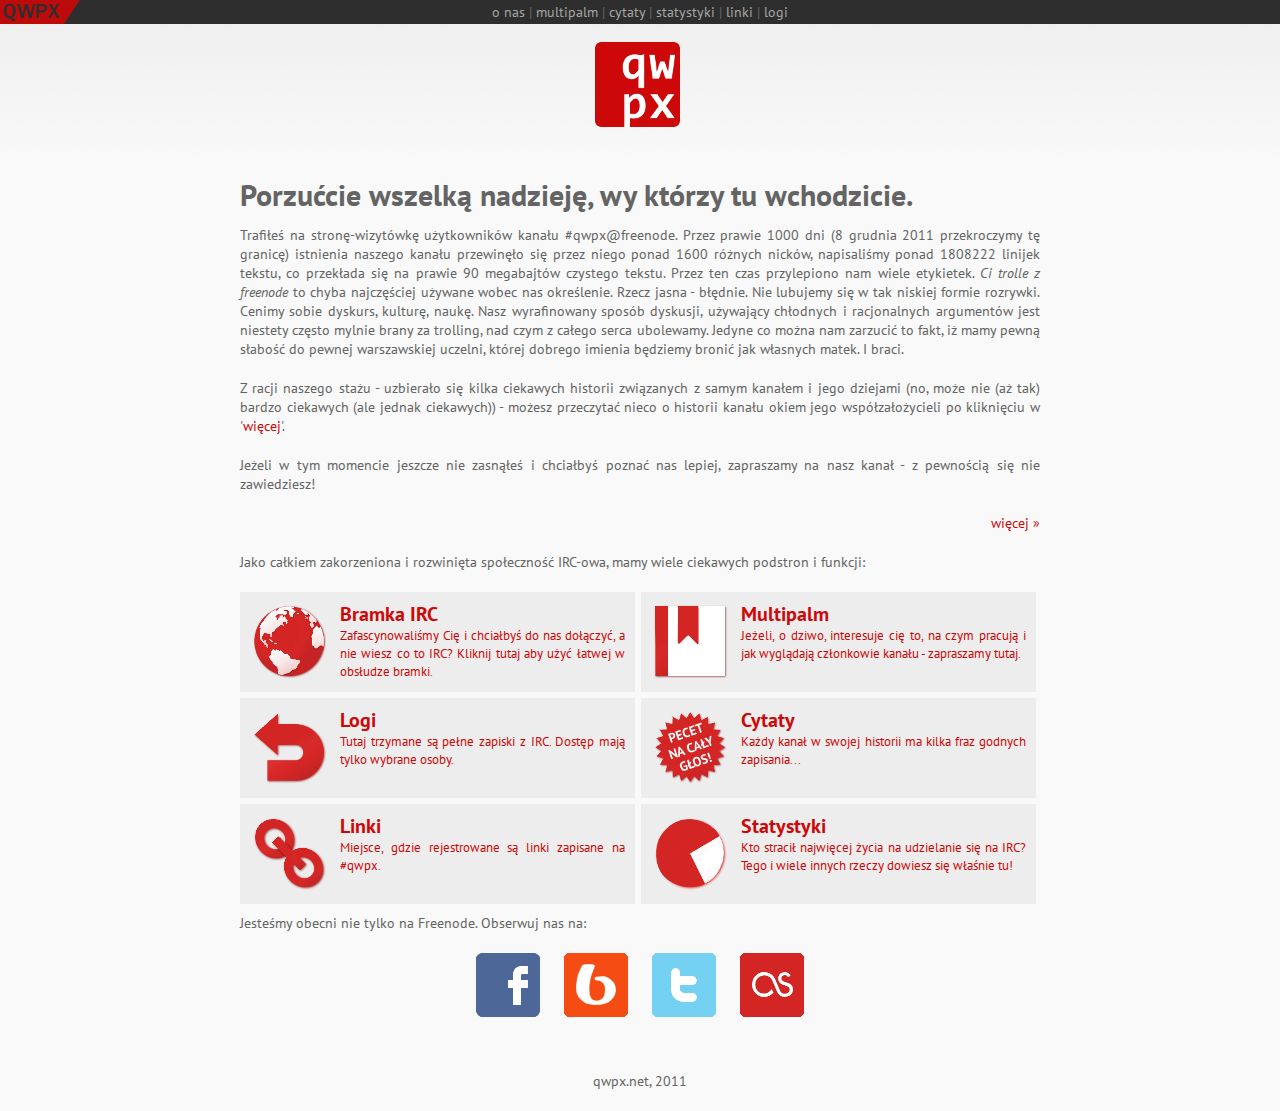
==== index.html @ 48d0462f "Initial commit" ====
﻿<!DOCTYPE html>
<html lang="pl">
	<head> 
		<title>qwpx</title> 
		<meta http-equiv="Content-Type" content="text/html; charset=UTF-8" /> 
		<link rel="stylesheet" type="text/css" href="style/style.css" />
	</head>
	<body>
		<a href="http://qwpx.net" class="qwpx">Strona główna</a>
		<div class="top">
			<a href="http://qwpx.net/o_nas.html">o nas</a> | <a href="http://multipalm.qwpx.net/">multipalm</a> | <a href="http://qdb.qwpx.net">cytaty</a> | <a href="http://stats.qwpx.net">statystyki</a> | <a href="http://links.qwpx.net">linki</a> | <a href="http://logs.qwpx.net/">logi</a>
		</div>
		<a href="http://qwpx.net" id="logo"><div id="logo-img">qwpx</div></a>
		<div class="content">
            <h1>Porzućcie wszelką nadzieję, wy którzy tu wchodzicie.</h1>
            <p>Trafiłeś na stronę-wizytówkę użytkowników kanału #qwpx@freenode. Przez prawie 1000 dni (8 grudnia 2011 przekroczymy tę granicę) istnienia naszego kanału przewinęło się przez niego ponad 1600 różnych nicków, napisaliśmy ponad 1808222 linijek tekstu, co przekłada się na prawie 90 megabajtów czystego tekstu. Przez ten czas przylepiono nam wiele etykietek. <em>Ci trolle z freenode</em> to chyba najczęściej używane wobec nas określenie. Rzecz jasna - błędnie. Nie lubujemy się w tak niskiej formie rozrywki. Cenimy sobie dyskurs, kulturę, naukę. Nasz wyrafinowany sposób dyskusji, używający chłodnych i racjonalnych argumentów jest niestety często mylnie brany za trolling, nad czym z całego serca ubolewamy. Jedyne co można nam zarzucić to fakt, iż mamy pewną słabość do pewnej warszawskiej uczelni, której dobrego imienia będziemy bronić jak własnych matek. I braci.</p>
                <p>Z racji naszego stażu - uzbierało się kilka ciekawych historii związanych z samym kanałem i jego dziejami (no, może nie (aż tak) bardzo ciekawych (ale jednak ciekawych)) - możesz przeczytać nieco o historii kanału okiem jego współzałożycieli po kliknięciu w '<a href="o_nas.html">więcej</a>'.</p> 
                <p>Jeżeli w tym momencie jeszcze nie zasnąłeś i chciałbyś poznać nas lepiej, zapraszamy na nasz kanał - z pewnością się nie zawiedziesz!</p>
                <p><a href="o_nas.html" class="moar">więcej »</a><br /></p>
                <p>Jako całkiem zakorzeniona i rozwinięta społeczność IRC-owa, mamy wiele ciekawych podstron i funkcji:</p>

            <ul>
                <li class="menu-button menu-button-left"><a href="http://webchat.freenode.net/?channels=qwpx&amp;uio=OT10cnVlJjExPTAmMTI9dHJ1ZQ10"><img src="style/images/gateway.png" class="icon" alt="icon" /><h2>Bramka IRC</h2>Zafascynowaliśmy Cię i chciałbyś do nas dołączyć, a nie wiesz co to IRC? Kliknij tutaj aby użyć łatwej w obsłudze bramki.</a></li>
				<li class="menu-button"><a href="http://multipalm.qwpx.net"><img src="style/images/multipalm.png" class="icon" alt="icon" /><h2>Multipalm</h2>Jeżeli, o dziwo, interesuje cię to, na czym pracują i jak wyglądają członkowie kanału - zapraszamy tutaj.</a></li>
				<li class="menu-button menu-button-left"><a href="http://logs.qwpx.net"><img src="style/images/logs.png" class="icon" alt="icon" /><h2>Logi</h2>Tutaj trzymane są pełne zapiski z IRC. Dostęp mają tylko wybrane osoby.</a></li>
                <li class="menu-button"><a href="http://qdb.qwpx.net"><img src="style/images/qdb.png" class="icon" alt="icon" /><h2>Cytaty</h2>Każdy kanał w swojej historii ma kilka fraz godnych zapisania...</a></li>
				<li class="menu-button menu-button-left"><a href="http://links.qwpx.net"><img src="style/images/links.png" class="icon" alt="icon" /><h2>Linki</h2>Miejsce, gdzie rejestrowane są linki zapisane na #qwpx.</a></li>
				<li class="menu-button"><a href="http://stats.qwpx.net"><img src="style/images/stats.png" class="icon" alt="icon" ><h2>Statystyki</h2>Kto stracił najwięcej życia na udzielanie się na IRC? Tego i wiele innych rzeczy dowiesz się właśnie tu!</a></li>
			</ul>
			<p>Jesteśmy obecni nie tylko na Freenode. Obserwuj nas na:</p>
			<div class="community">
				<a href="https://www.facebook.com/groups/qwpx.net" id="facebook">Facebooku, </a>
				<a href="http://blip.pl/tags/qwpx" id="blip">Blipie, </a>
				<a href="http://twitter.com/#!/qwpx_net/qwpx" id="twitter">Twitterze, </a>
				<a href="http://www.lastfm.pl/group/qwpx" id="lastfm">Last.fm.</a>
			</div>
		</div>
		<div class="footer">
			qwpx.net, 2011
		</div>
	</body>
</html>
---- style/style.css ----
@font-face {
    font-family: 'PT Sans';
    src: url('fonts/PTSans.ttf') format('truetype');
    font-weight: normal;
    font-style: normal;
}

@font-face {
    font-family: 'PT Sans';
    src: url('fonts/PTSans_b.ttf') format('truetype');
    font-weight: bold;
    font-style: normal;
}

@font-face {
    font-family: 'PT Sans';
    src: url('fonts/PTSans_i.ttf') format('truetype');
    font-weight: normal;
    font-style: italic;
}

@font-face {
    font-family: 'PT Sans';
    src: url('fonts/PTSans_bi.ttf') format('truetype');
    font-weight: bold;
    font-style: italic;
}

.top {
    background: #2e2e2e;
    padding-right: 80px;
    padding-top: 3px;
    height: 21px;
    margin-bottom: 15px;
}

.top a {
    color: #a4a5a4;
}

.qwpx {
    width: 80px;
    height: 24px;
    text-indent: -999999px;
    float: left;
    background: url('images/qwpx.png') no-repeat;
}

body {
    background: #f9f9f9 url('images/tlo.png') repeat-x;
    font-size: 14px;
    font-family: 'PT Sans', 'Segoe UI', Verdana, Tahoma, 'Lucida Grande', 'DejaVu Sans', Sans, sans-serif;
    color: #636463;
    text-align: center;
    margin: 0;
    padding-bottom: 20px;
}

a {
    text-decoration: none;
    color: #cd0808;
}

#logo {
    font-size: 85px;
    font-family: 'Segoe UI', Tahoma, Verdana, 'DejaVu Sans', Sans, sans-serif;
    letter-spacing: -8px;
    font-weight: 200;
    height: 105px;
    color: #636463;
    text-transform: uppercase;
}


#logo-img {
    background: url('images/logo.png') no-repeat;
    vertical-align: middle;
    width: 85px;
    height: 105px;
    text-indent: -999999px;
    overflow: hidden;
    display: inline-block;
    margin-right: 5px;
}

.content {
    width: 800px;
    text-align: justify;
    margin: 0 auto;
    padding-top: 30px;
    padding-bottom: 30px;
}

.moar {
    float: right;
}

p {
    margin-top: 10px;
    margin-bottom: 20px;
}

h1 {
    font-size: 30px;
    margin: 0;
}

.red {
    color: #cd0808;
}

.mode {
    margin-bottom: 17px;
}

.search {
    margin: 0 0 26px 0;
}

input, textarea {
    background-color: #ffffff;
    border: 1px #cd0808 solid;
    margin-right: 0;
}

table {
    margin: 0 auto;
    width: 75%;
    height: 37px;
    border: 1px #9c9d9c solid;
    padding: 0;
    border-collapse: collapse;
}

table.options {
    border-top: 0;
}

tr.one {
    background-color: #f8f8f8;
}

tr.two {
    background-color: #e7e7e7;
}

tr.top {
    background: #f3f3f3 url('images/tlotabelka.png');
    height: 37px;
    font-size: 13pt;
    font-weight: bold;
}

tr.top a, a:hover {
    color: #636463;
    }

tr.down {
    background: #f3f3f3 url('images/tlotabelka.png');
    height: 37px;
    font-size: 13pt;
}

td {
    border: 1px #9c9d9c solid;
    padding: 5px;
    text-align: left;
}

td.options {
    border-top: none;
}

.footer {
    margin-top: 20px;
}

form {
    display: inline;
}

input.button {
    background: #ffffff url('images/find_magnifier_icon.png') no-repeat;
    width: 16px;
    height: 16px;
    padding: 0;
    border: 0;
}

input.last {
    margin: 0;
}

ul {
    margin: 0;
    padding: 0;
}

.menu-button {
    width: 375px;
    height: 80px;
    padding: 10px;
    background: #EDEDED;
    list-style-type: none;
    /*display: inline-block;*/
    font-size: 13px;
    overflow: hidden;
    margin-bottom: 6px;
}

.menu-button-left {
    margin-right: 6px;
    float: left;
}

h2 {
    margin: 0;
    padding: 0;
}

.icon {
    float: left;
    margin-right: 10px;
    border: none;
}

.community {
        text-align: center;
    }
     
.community a {
        overflow: hidden;
        margin-right: 20px;
        width: 64px;
        height: 64px;
        text-indent: -999999px;
        display: inline-block;
    }
     
#facebook {
        background: url('images/facebook.png') no-repeat;
    }
     
#blip {
        background: url('images/blip.png') no-repeat;
    }
     
#twitter {
        background: url('images/twitter.png') no-repeat;
    }
     
#lastfm {
        background: url('images/lastfm.png') no-repeat;
        margin-right: 0px;
    }
	
a:hover {
      opacity: 0.8;
    }

.top a:hover {
      opacity: 1;
      color: white;
    }

.menu-button {
      padding: 0px;
      width: 395px;
      height: 100px;
    }

.menu-button a {
      display: block;
      width: 375px;
      height: 80px;
      padding: 10px;
    }

.menu-button a:hover, .qwpx:hover {
      opacity: 0.9;
    }

.menu-button:hover {
      background: #F1F1F1;
    }

.community a:hover {
      opacity: 0.9
    }

#qdb-menu {
	list-style-type: none;
	background: #F2F2F2;
	padding: 5px;
	}

#qdb-menu li {
	display: inline-block;
	border-right: 1px #cd0808 solid;
	padding-right: 3px	!important;
	}

.noborder {
	border: none	!important;
	}

.quote {
	display: table;
	overflow: hidden;
	margin-bottom: 20px;
	}

.quote-content, .quote-meta {
	display: table-cell;
	}

.quote-content {
	width: 570px;
	max-width: 570px;
	overflow: scroll;
	word-wrap: break-word;
	background: #F2F2F2;
	padding: 15px;
	font-family: monospace;
	-webkit-border-top-left-radius: 5px;
	-webkit-border-bottom-left-radius: 5px;
	-moz-border-radius-topleft: 5px;
	-moz-border-radius-bottomleft: 5px;
	border-top-left-radius: 5px;
	border-bottom-left-radius: 5px;
	}

.quote-meta {
	width: 170px;
	height: 100%;
	padding: 15px;
	background: #2e2e2e;
	color: #dfdfdf;
	-webkit-border-top-right-radius: 5px;
	-webkit-border-bottom-right-radius: 5px;
	-moz-border-radius-topright: 5px;
	-moz-border-radius-bottomright: 5px;
	border-top-right-radius: 5px;
	border-bottom-right-radius: 5px;
	}

.quote-meta hr {
	width: 100%;
	border-bottom: 1px #636463 solid;
	border-top: none;
	border-left: none;
	border-right: none;
	}

.quote-meta a {
	color: #dfdfdf;
	}

.plus, .minus {
	width: 16px;
	height: 16px;
	text-indent: -9999px;
	display: inline-block;
	vertical-align: middle;
	}

.plus {
	background: url('images/plus.png');
	margin-right: 5px;
	}

.minus {
	background: url('images/minus.png');
	margin-left: 5px;
	}

.pagination {
	text-align: center;
	list-style-type: none;
	}

.pagination li {
	display: inline-block;
	padding: 3px;
	border: 1px #d7d7d7 solid;
	-webkit-border-radius: 3px;
	-moz-border-radius: 3px;
	border-radius: 3px;
	}

#current-page {
	font-weight: bold;
	background: #cd0808;
	}

#current-page a {
	color: #F2F2F2;
	}

.pagenav {
	background: #3e3e3e;
	}

.off {
	background: #9a9a9a;
	}

#comments {
	margin-bottom: 25px;
	}

.comment {
	margin-top: 2px;
	border-top: 1px #e0e0e0 solid;
	padding-top: 12px;
	}

.cmeta {
	padding: 5px;
	width: auto;
	}

.comment-content {
	margin-top: 5px;
	margin-bottom: 10px;
	}

.comment-form {
	margin: 2px 0 0 0;
	padding: 12px 0 0 0;
	border-top: 1px #e0e0e0 solid;
	border-left: none;
	border-right: none;
	border-bottom: none;
	width: 100%;
	}

.comment-form div {
	display: table;
	margin-bottom: 1px;
	}

.comment-form label, .comment-form textarea, .comment-form input {
	height: 100%;
	border: 0;
	margin: 0;
	padding: 4px;
	line-height: 15px;
	}

.comment-form label {
	width: 100px;
	background: #2e2e2e;
	color: #cd0808;
	text-align: right;
	text-transform: lowercase;
	display: table-cell;
	vertical-align: top;
	}

.comment-form input, textarea {
	width: 684px;
	background: #e0e0e0;
	-webkit-border-top-right-radius: 5px;
	-webkit-border-bottom-right-radius: 5px;
	-moz-border-radius-topright: 5px;
	-moz-border-radius-bottomright: 5px;
	border-top-right-radius: 5px;
	border-bottom-right-radius: 5px;
	}

#submit {
	width: 692px	!important;
	}

.comment-form input, textarea {
	display: table-cell;
	}

.hide {
	display: none	!important;
	}

.image {
	width: 100%;
	border-radius: 5px;
	background: #F2F2F2;
	margin-bottom: 30px;
	text-align: center;
	}

.image-meta {
	background: #2E2E2E;
	color: #dfdfdf;
	padding: 7px;
	border-radius: 5px;
	}
	
.image img {
	margin: 20px;
	max-width: 750px;
	}
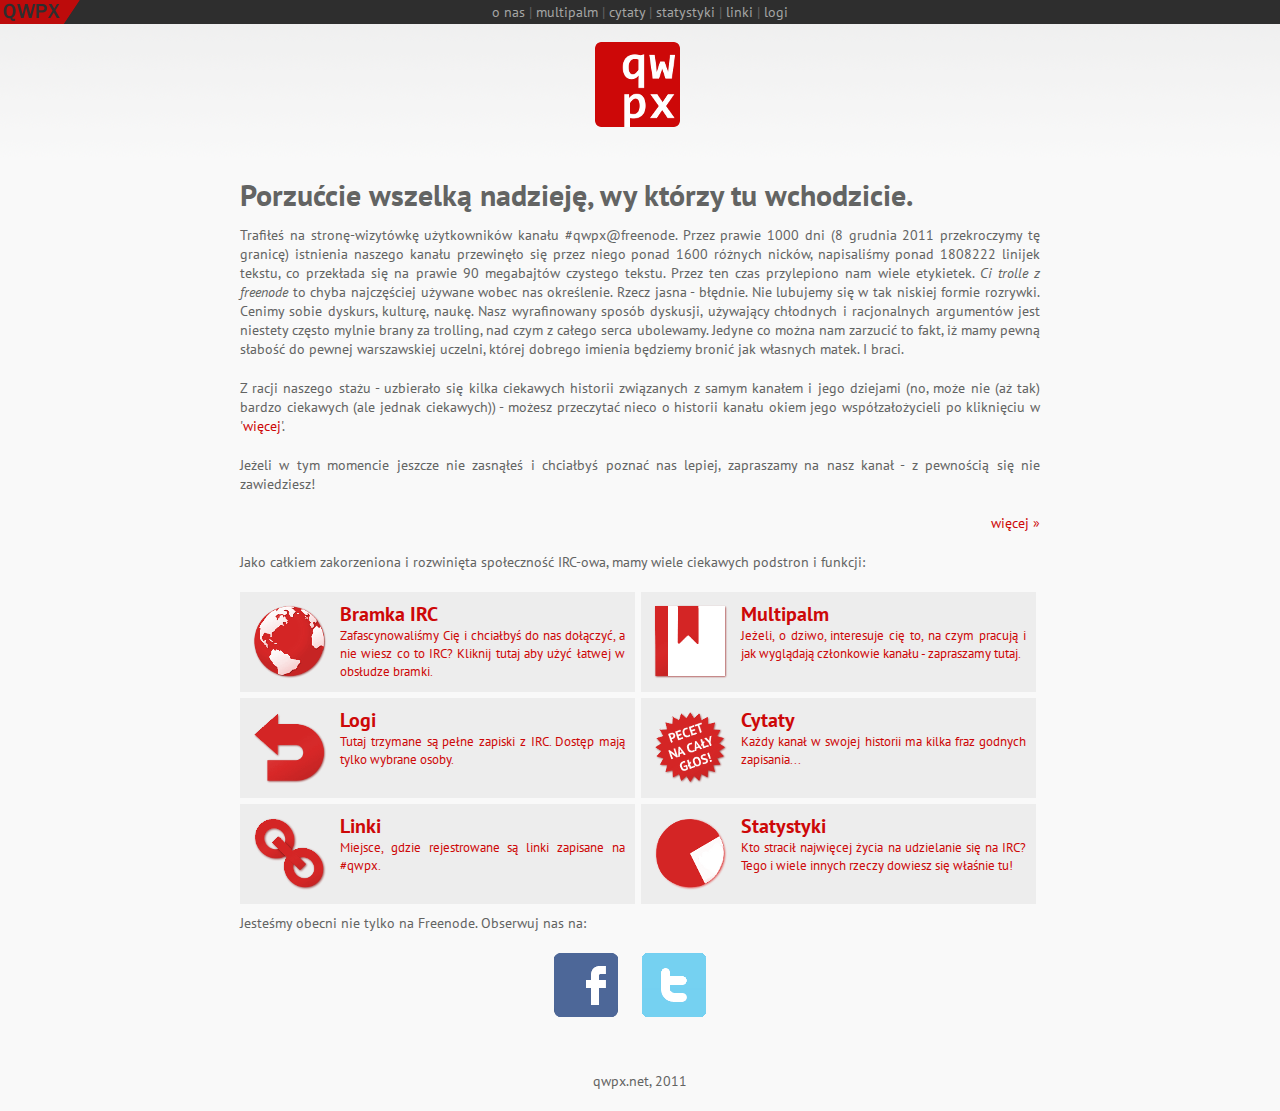
==== commit b151fba0: "remove dead social buttons" ====
--- a/index.html
+++ b/index.html
@@ -1,4 +1,4 @@
-﻿<!DOCTYPE html>
+<!DOCTYPE html>
 <html lang="pl">
 	<head> 
 		<title>qwpx</title> 
@@ -30,13 +30,25 @@
 			<p>Jesteśmy obecni nie tylko na Freenode. Obserwuj nas na:</p>
 			<div class="community">
 				<a href="https://www.facebook.com/groups/qwpx.net" id="facebook">Facebooku, </a>
-				<a href="http://blip.pl/tags/qwpx" id="blip">Blipie, </a>
 				<a href="http://twitter.com/#!/qwpx_net/qwpx" id="twitter">Twitterze, </a>
-				<a href="http://www.lastfm.pl/group/qwpx" id="lastfm">Last.fm.</a>
 			</div>
 		</div>
 		<div class="footer">
 			qwpx.net, 2011
 		</div>
+<script type="text/javascript">
+
+  var _gaq = _gaq || [];
+  _gaq.push(['_setAccount', 'UA-43454437-1']);
+  _gaq.push(['_setDomainName', 'qwpx.net']);
+  _gaq.push(['_trackPageview']);
+
+  (function() {
+    var ga = document.createElement('script'); ga.type = 'text/javascript'; ga.async = true;
+    ga.src = ('https:' == document.location.protocol ? 'https://ssl' : 'http://www') + '.google-analytics.com/ga.js';
+    var s = document.getElementsByTagName('script')[0]; s.parentNode.insertBefore(ga, s);
+  })();
+
+</script>
 	</body>
 </html>
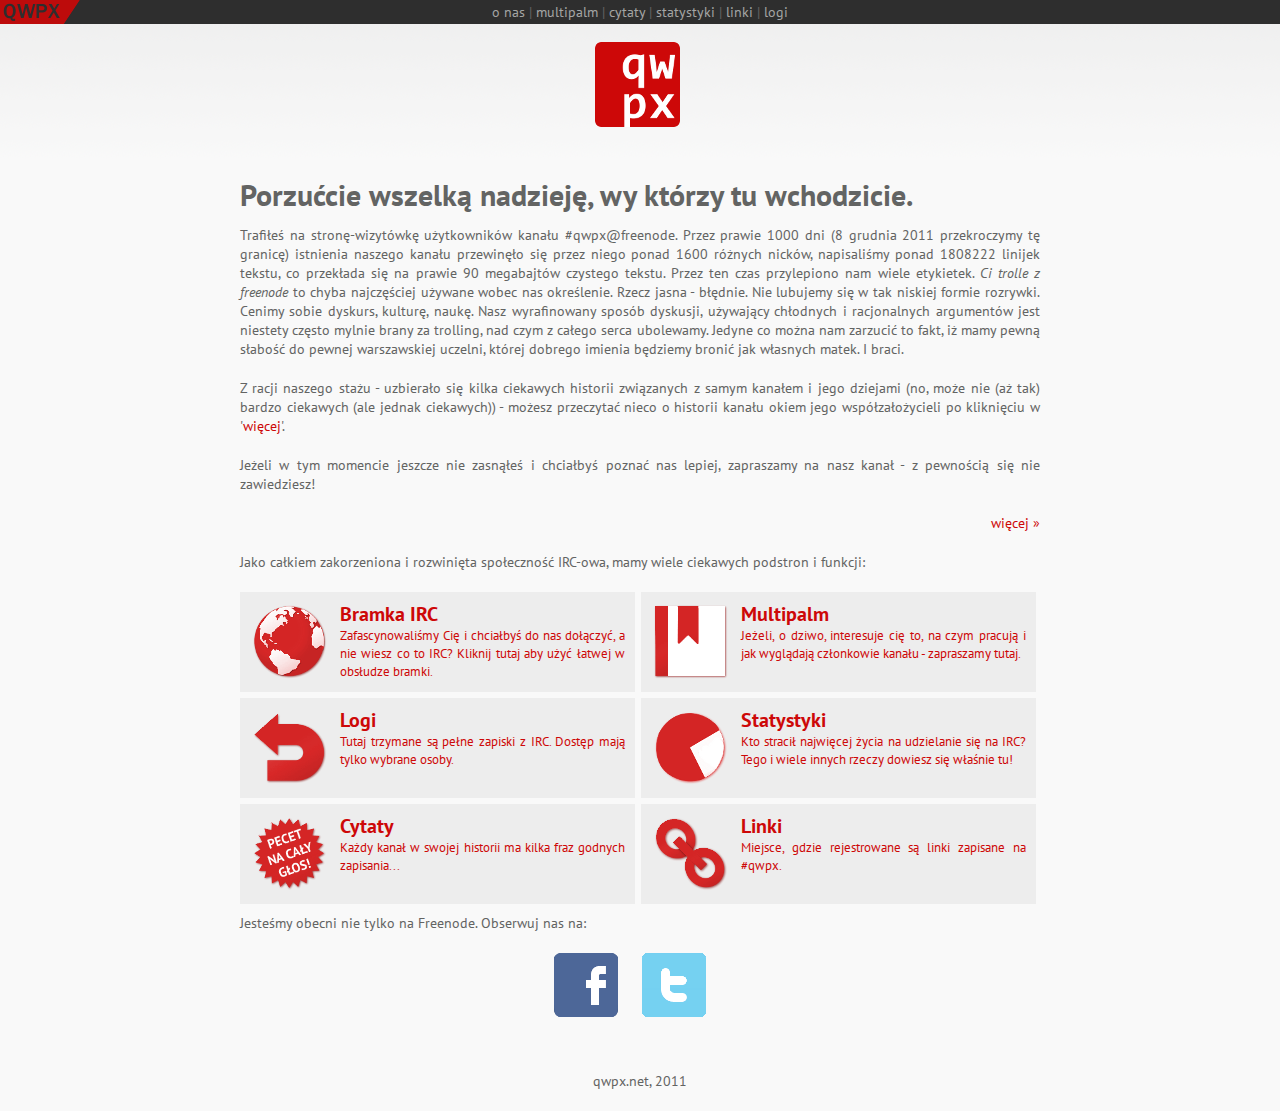
==== commit b59d0802: "fix layout and code" ====
--- a/index.html
+++ b/index.html
@@ -1,54 +1,73 @@
 <!DOCTYPE html>
 <html lang="pl">
-	<head> 
-		<title>qwpx</title> 
-		<meta http-equiv="Content-Type" content="text/html; charset=UTF-8" /> 
-		<link rel="stylesheet" type="text/css" href="style/style.css" />
-	</head>
-	<body>
-		<a href="http://qwpx.net" class="qwpx">Strona główna</a>
-		<div class="top">
-			<a href="http://qwpx.net/o_nas.html">o nas</a> | <a href="http://multipalm.qwpx.net/">multipalm</a> | <a href="http://qdb.qwpx.net">cytaty</a> | <a href="http://stats.qwpx.net">statystyki</a> | <a href="http://links.qwpx.net">linki</a> | <a href="http://logs.qwpx.net/">logi</a>
-		</div>
-		<a href="http://qwpx.net" id="logo"><div id="logo-img">qwpx</div></a>
-		<div class="content">
-            <h1>Porzućcie wszelką nadzieję, wy którzy tu wchodzicie.</h1>
-            <p>Trafiłeś na stronę-wizytówkę użytkowników kanału #qwpx@freenode. Przez prawie 1000 dni (8 grudnia 2011 przekroczymy tę granicę) istnienia naszego kanału przewinęło się przez niego ponad 1600 różnych nicków, napisaliśmy ponad 1808222 linijek tekstu, co przekłada się na prawie 90 megabajtów czystego tekstu. Przez ten czas przylepiono nam wiele etykietek. <em>Ci trolle z freenode</em> to chyba najczęściej używane wobec nas określenie. Rzecz jasna - błędnie. Nie lubujemy się w tak niskiej formie rozrywki. Cenimy sobie dyskurs, kulturę, naukę. Nasz wyrafinowany sposób dyskusji, używający chłodnych i racjonalnych argumentów jest niestety często mylnie brany za trolling, nad czym z całego serca ubolewamy. Jedyne co można nam zarzucić to fakt, iż mamy pewną słabość do pewnej warszawskiej uczelni, której dobrego imienia będziemy bronić jak własnych matek. I braci.</p>
-                <p>Z racji naszego stażu - uzbierało się kilka ciekawych historii związanych z samym kanałem i jego dziejami (no, może nie (aż tak) bardzo ciekawych (ale jednak ciekawych)) - możesz przeczytać nieco o historii kanału okiem jego współzałożycieli po kliknięciu w '<a href="o_nas.html">więcej</a>'.</p> 
-                <p>Jeżeli w tym momencie jeszcze nie zasnąłeś i chciałbyś poznać nas lepiej, zapraszamy na nasz kanał - z pewnością się nie zawiedziesz!</p>
-                <p><a href="o_nas.html" class="moar">więcej »</a><br /></p>
-                <p>Jako całkiem zakorzeniona i rozwinięta społeczność IRC-owa, mamy wiele ciekawych podstron i funkcji:</p>
+  <head> 
+    <title>qwpx</title> 
+    <meta http-equiv="Content-Type" content="text/html; charset=UTF-8" /> 
+    <link rel="stylesheet" type="text/css" href="style/style.css" />
+  </head>
+  <body>
+    <a href="http://qwpx.net" class="qwpx">Strona główna</a>
+    <div class="top">
+      <a href="http://qwpx.net/o_nas.html">o nas</a> | <a href="http://multipalm.qwpx.net/">multipalm</a> | <a href="http://qdb.qwpx.net">cytaty</a> | <a href="http://stats.qwpx.net">statystyki</a> | <a href="http://links.qwpx.net">linki</a> | <a href="http://logs.qwpx.net/">logi</a>
+    </div>
+    <a href="http://qwpx.net" id="logo"><div id="logo-img">qwpx</div></a>
+    <div class="content">
+      <h1>Porzućcie wszelką nadzieję, wy którzy tu wchodzicie.</h1>
+      <p>Trafiłeś na stronę-wizytówkę użytkowników kanału #qwpx@freenode. Przez prawie 1000 dni (8 grudnia 2011 przekroczymy tę granicę) istnienia naszego kanału przewinęło się przez niego ponad 1600 różnych nicków, napisaliśmy ponad 1808222 linijek tekstu, co przekłada się na prawie 90 megabajtów czystego tekstu. Przez ten czas przylepiono nam wiele etykietek. <em>Ci trolle z freenode</em> to chyba najczęściej używane wobec nas określenie. Rzecz jasna - błędnie. Nie lubujemy się w tak niskiej formie rozrywki. Cenimy sobie dyskurs, kulturę, naukę. Nasz wyrafinowany sposób dyskusji, używający chłodnych i racjonalnych argumentów jest niestety często mylnie brany za trolling, nad czym z całego serca ubolewamy. Jedyne co można nam zarzucić to fakt, iż mamy pewną słabość do pewnej warszawskiej uczelni, której dobrego imienia będziemy bronić jak własnych matek. I braci.</p>
+      <p>Z racji naszego stażu - uzbierało się kilka ciekawych historii związanych z samym kanałem i jego dziejami (no, może nie (aż tak) bardzo ciekawych (ale jednak ciekawych)) - możesz przeczytać nieco o historii kanału okiem jego współzałożycieli po kliknięciu w '<a href="o_nas.html">więcej</a>'.</p> 
+      <p>Jeżeli w tym momencie jeszcze nie zasnąłeś i chciałbyś poznać nas lepiej, zapraszamy na nasz kanał - z pewnością się nie zawiedziesz!</p>
+      <p><a href="o_nas.html" class="moar">więcej »</a><br /></p>
+      <p>Jako całkiem zakorzeniona i rozwinięta społeczność IRC-owa, mamy wiele ciekawych podstron i funkcji:</p>
 
-            <ul>
-                <li class="menu-button menu-button-left"><a href="http://webchat.freenode.net/?channels=qwpx&amp;uio=OT10cnVlJjExPTAmMTI9dHJ1ZQ10"><img src="style/images/gateway.png" class="icon" alt="icon" /><h2>Bramka IRC</h2>Zafascynowaliśmy Cię i chciałbyś do nas dołączyć, a nie wiesz co to IRC? Kliknij tutaj aby użyć łatwej w obsłudze bramki.</a></li>
-				<li class="menu-button"><a href="http://multipalm.qwpx.net"><img src="style/images/multipalm.png" class="icon" alt="icon" /><h2>Multipalm</h2>Jeżeli, o dziwo, interesuje cię to, na czym pracują i jak wyglądają członkowie kanału - zapraszamy tutaj.</a></li>
-				<li class="menu-button menu-button-left"><a href="http://logs.qwpx.net"><img src="style/images/logs.png" class="icon" alt="icon" /><h2>Logi</h2>Tutaj trzymane są pełne zapiski z IRC. Dostęp mają tylko wybrane osoby.</a></li>
-                <li class="menu-button"><a href="http://qdb.qwpx.net"><img src="style/images/qdb.png" class="icon" alt="icon" /><h2>Cytaty</h2>Każdy kanał w swojej historii ma kilka fraz godnych zapisania...</a></li>
-				<li class="menu-button menu-button-left"><a href="http://links.qwpx.net"><img src="style/images/links.png" class="icon" alt="icon" /><h2>Linki</h2>Miejsce, gdzie rejestrowane są linki zapisane na #qwpx.</a></li>
-				<li class="menu-button"><a href="http://stats.qwpx.net"><img src="style/images/stats.png" class="icon" alt="icon" ><h2>Statystyki</h2>Kto stracił najwięcej życia na udzielanie się na IRC? Tego i wiele innych rzeczy dowiesz się właśnie tu!</a></li>
-			</ul>
-			<p>Jesteśmy obecni nie tylko na Freenode. Obserwuj nas na:</p>
-			<div class="community">
-				<a href="https://www.facebook.com/groups/qwpx.net" id="facebook">Facebooku, </a>
-				<a href="http://twitter.com/#!/qwpx_net/qwpx" id="twitter">Twitterze, </a>
-			</div>
-		</div>
-		<div class="footer">
-			qwpx.net, 2011
-		</div>
-<script type="text/javascript">
+      <ul>
+        <li class="menu-button menu-button-left">
+	  <a href="http://webchat.freenode.net/?channels=qwpx&amp;uio=OT10cnVlJjExPTAmMTI9dHJ1ZQ10"><img src="style/images/gateway.png" class="icon" alt="icon" />
+	    <h2>Bramka IRC</h2>Zafascynowaliśmy Cię i chciałbyś do nas dołączyć, a nie wiesz co to IRC? Kliknij tutaj aby użyć łatwej w obsłudze bramki.
+	  </a>
+	</li>
+	<li class="menu-button">
+	  <a href="http://multipalm.qwpx.net"><img src="style/images/multipalm.png" class="icon" alt="icon" />
+	    <h2>Multipalm</h2>Jeżeli, o dziwo, interesuje cię to, na czym pracują i jak wyglądają członkowie kanału - zapraszamy tutaj.
+	  </a>
+	</li>
+	<li class="menu-button menu-button-left"><a href="http://logs.qwpx.net"><img src="style/images/logs.png" class="icon" alt="icon" />
+	    <h2>Logi</h2>Tutaj trzymane są pełne zapiski z IRC. Dostęp mają tylko wybrane osoby.
+	  </a>
+	</li>
+	<li class="menu-button"><a href="http://stats.qwpx.net"><img src="style/images/stats.png" class="icon" alt="icon" >
+	    <h2>Statystyki</h2>Kto stracił najwięcej życia na udzielanie się na IRC? Tego i wiele innych rzeczy dowiesz się właśnie tu!
+	  </a>
+	</li>
+        <li class="menu-button  menu-button-left"><a href="http://qdb.qwpx.net"><img src="style/images/qdb.png" class="icon" alt="icon" />
+	    <h2>Cytaty</h2>Każdy kanał w swojej historii ma kilka fraz godnych zapisania...
+	  </a>
+	</li>
+	<li class="menu-button"><a href="http://links.qwpx.net"><img src="style/images/links.png" class="icon" alt="icon" />
+	    <h2>Linki</h2>Miejsce, gdzie rejestrowane są linki zapisane na #qwpx.
+	</a></li>
+      </ul>
+      <p>Jesteśmy obecni nie tylko na Freenode. Obserwuj nas na:</p>
+      <div class="community">
+	<a href="https://www.facebook.com/groups/qwpx.net" id="facebook">Facebooku, </a>
+	<a href="http://twitter.com/#!/qwpx_net/qwpx" id="twitter">Twitterze, </a>
+      </div>
+    </div>
+    <div class="footer">
+      qwpx.net, 2011
+    </div>
+    <script type="text/javascript">
 
-  var _gaq = _gaq || [];
-  _gaq.push(['_setAccount', 'UA-43454437-1']);
-  _gaq.push(['_setDomainName', 'qwpx.net']);
-  _gaq.push(['_trackPageview']);
+      var _gaq = _gaq || [];
+      _gaq.push(['_setAccount', 'UA-43454437-1']);
+      _gaq.push(['_setDomainName', 'qwpx.net']);
+      _gaq.push(['_trackPageview']);
 
-  (function() {
-    var ga = document.createElement('script'); ga.type = 'text/javascript'; ga.async = true;
-    ga.src = ('https:' == document.location.protocol ? 'https://ssl' : 'http://www') + '.google-analytics.com/ga.js';
-    var s = document.getElementsByTagName('script')[0]; s.parentNode.insertBefore(ga, s);
-  })();
+      (function() {
+      var ga = document.createElement('script'); ga.type = 'text/javascript'; ga.async = true;
+      ga.src = ('https:' == document.location.protocol ? 'https://ssl' : 'http://www') + '.google-analytics.com/ga.js';
+      var s = document.getElementsByTagName('script')[0]; s.parentNode.insertBefore(ga, s);
+      })();
 
-</script>
-	</body>
+    </script>
+  </body>
 </html>
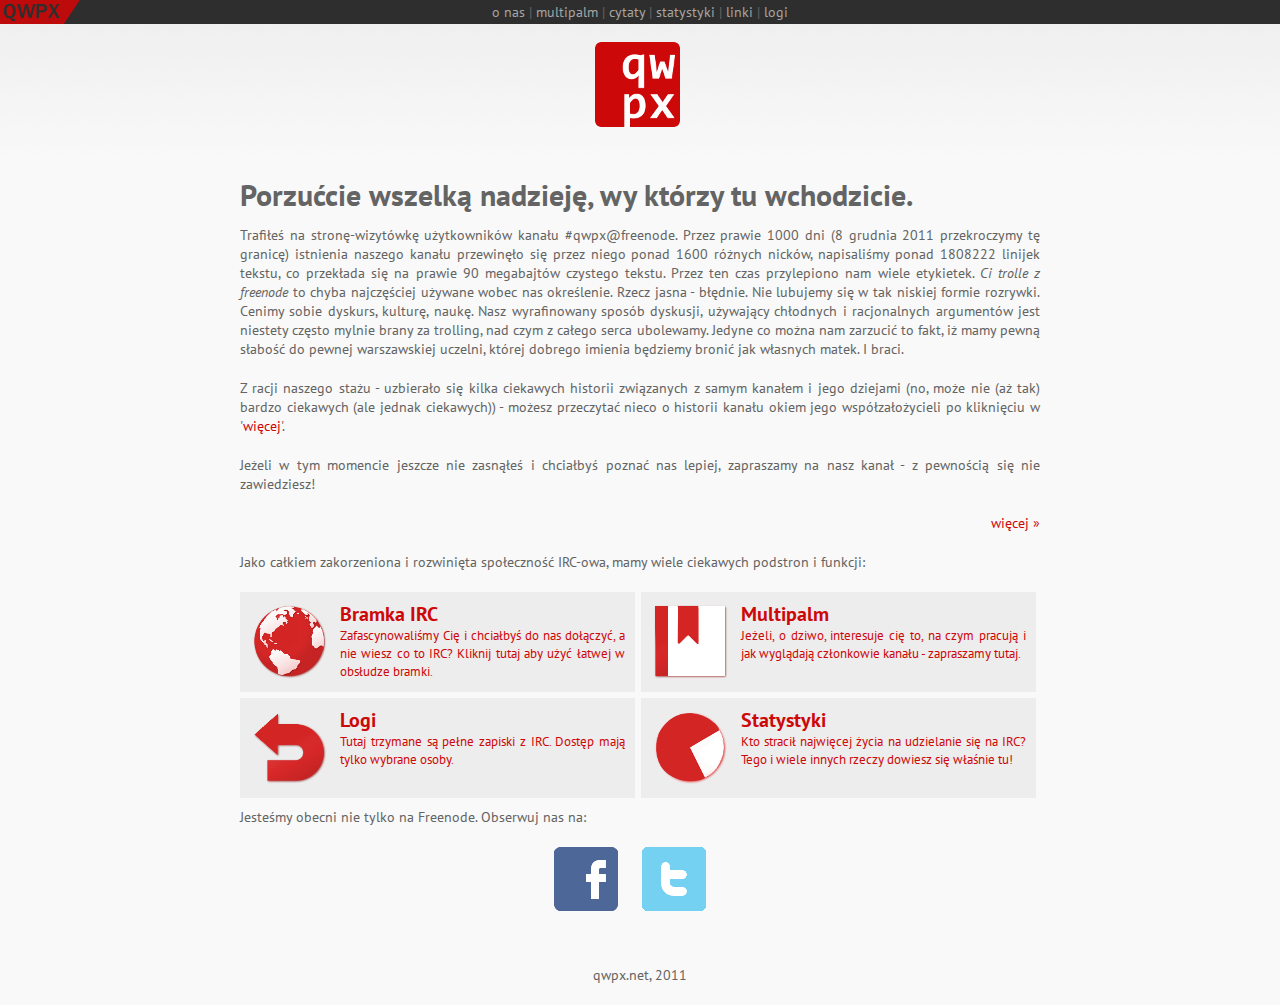
==== commit 43cbdeee: "remove dead functionality" ====
--- a/index.html
+++ b/index.html
@@ -22,29 +22,28 @@
       <ul>
         <li class="menu-button menu-button-left">
 	  <a href="http://webchat.freenode.net/?channels=qwpx&amp;uio=OT10cnVlJjExPTAmMTI9dHJ1ZQ10"><img src="style/images/gateway.png" class="icon" alt="icon" />
-	    <h2>Bramka IRC</h2>Zafascynowaliśmy Cię i chciałbyś do nas dołączyć, a nie wiesz co to IRC? Kliknij tutaj aby użyć łatwej w obsłudze bramki.
+	    <h2>Bramka IRC</h2>
+	    Zafascynowaliśmy Cię i chciałbyś do nas dołączyć, a nie wiesz co to IRC? Kliknij tutaj aby użyć łatwej w obsłudze bramki.
 	  </a>
 	</li>
 	<li class="menu-button">
 	  <a href="http://multipalm.qwpx.net"><img src="style/images/multipalm.png" class="icon" alt="icon" />
-	    <h2>Multipalm</h2>Jeżeli, o dziwo, interesuje cię to, na czym pracują i jak wyglądają członkowie kanału - zapraszamy tutaj.
+	    <h2>Multipalm</h2>
+	    Jeżeli, o dziwo, interesuje cię to, na czym pracują i jak wyglądają członkowie kanału - zapraszamy tutaj.
 	  </a>
 	</li>
-	<li class="menu-button menu-button-left"><a href="http://logs.qwpx.net"><img src="style/images/logs.png" class="icon" alt="icon" />
-	    <h2>Logi</h2>Tutaj trzymane są pełne zapiski z IRC. Dostęp mają tylko wybrane osoby.
+	<li class="menu-button menu-button-left">
+	  <a href="http://logs.qwpx.net"><img src="style/images/logs.png" class="icon" alt="icon" />
+	    <h2>Logi</h2>
+	    Tutaj trzymane są pełne zapiski z IRC. Dostęp mają tylko wybrane osoby.
 	  </a>
 	</li>
-	<li class="menu-button"><a href="http://stats.qwpx.net"><img src="style/images/stats.png" class="icon" alt="icon" >
-	    <h2>Statystyki</h2>Kto stracił najwięcej życia na udzielanie się na IRC? Tego i wiele innych rzeczy dowiesz się właśnie tu!
+	<li class="menu-button">
+	  <a href="http://stats.qwpx.net"><img src="style/images/stats.png" class="icon" alt="icon" >
+	    <h2>Statystyki</h2>
+	    Kto stracił najwięcej życia na udzielanie się na IRC? Tego i wiele innych rzeczy dowiesz się właśnie tu!
 	  </a>
 	</li>
-        <li class="menu-button  menu-button-left"><a href="http://qdb.qwpx.net"><img src="style/images/qdb.png" class="icon" alt="icon" />
-	    <h2>Cytaty</h2>Każdy kanał w swojej historii ma kilka fraz godnych zapisania...
-	  </a>
-	</li>
-	<li class="menu-button"><a href="http://links.qwpx.net"><img src="style/images/links.png" class="icon" alt="icon" />
-	    <h2>Linki</h2>Miejsce, gdzie rejestrowane są linki zapisane na #qwpx.
-	</a></li>
       </ul>
       <p>Jesteśmy obecni nie tylko na Freenode. Obserwuj nas na:</p>
       <div class="community">
